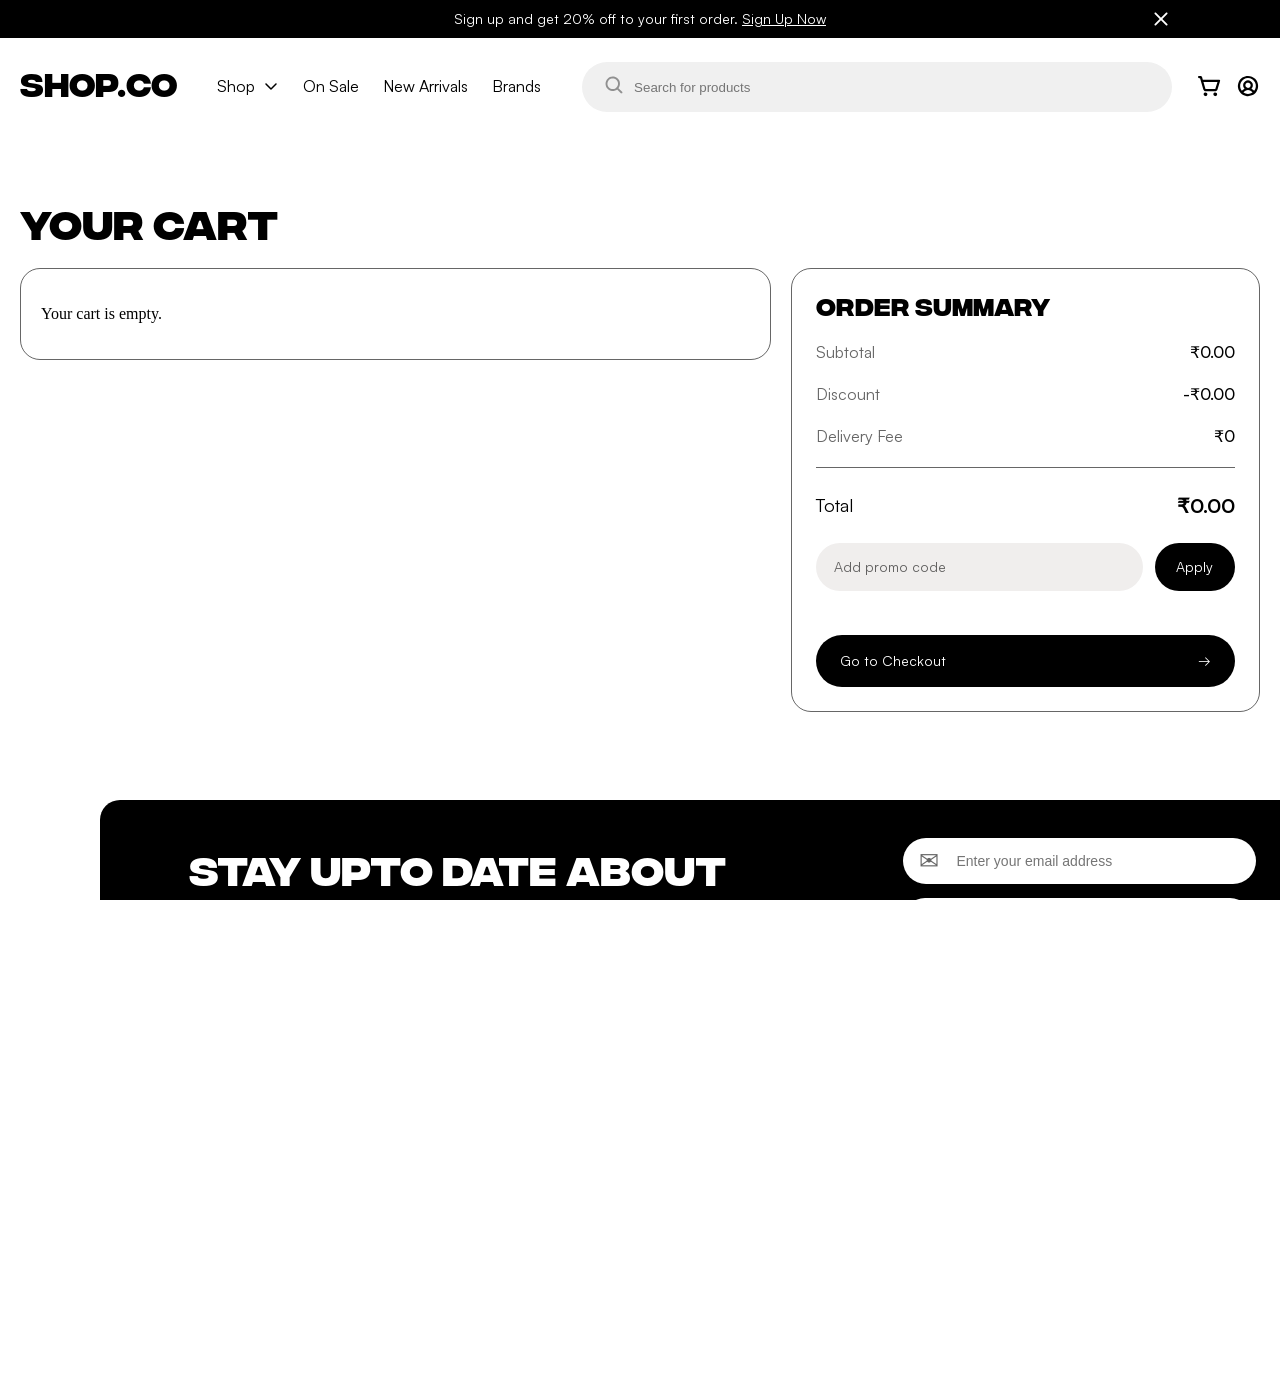
==== cart.html @ 1b6328a0 "cart functionality added" ====
<!doctype html>
<html lang="en">
    <head>
        <meta charset="UTF-8" />
        <meta name="viewport" content="width=device-width, initial-scale=1.0" />
        <title>Cart</title>
        <link rel="stylesheet" href="./css/main.css" />
    </head>
    <body>
        <header class="header">
            <nav class="header__nav-primary">
                <div class="header__nav-container">
                    <span
                        >Sign up and get 20% off to your first order.
                        <a href="" class="header__nav-content">Sign Up Now</a>
                    </span>
                    <img
                        src="./assets/icons/navbar icons/close.svg"
                        alt="close-icon"
                        class="header__nav-icon"
                    />
                </div>
            </nav>
            <nav class="header__nav-secondary">
                <div class="header__nav-secondary-container">
                    <div class="header__nav-mobile-icon">☰</div>
                    <span class="logo">SHOP.CO</span>
                    <ul class="header__nav-links">
                        <li class="drop-down-icon">
                            <a href=""><span>Shop</span> </a>
                            <img
                                src="./assets/icons/navbar icons/drop-down-arrow.svg"
                                alt="drop-down-icon"
                            />
                        </li>
                        <li><a href="">On Sale</a></li>
                        <li><a href="">New Arrivals</a></li>
                        <li><a href="">Brands</a></li>
                    </ul>
                    <div class="search">
                        <button class="search__button">
                            <img
                                src="./assets/icons/navbar icons/search-icon.svg"
                                alt="search-icon"
                            />
                        </button>
                        <input
                            type="text"
                            class="search__input"
                            placeholder="Search for products"
                        />
                    </div>
                    <div class="header__nav-secondary-icons">
                        <img
                            src="./assets/icons/navbar icons/search-icon.svg"
                            alt="search-icon"
                            class="search-icon"
                        />
                        <img
                            src="./assets/icons/navbar icons/card-icon.svg"
                            alt="cart-icon"
                        />
                        <img
                            src="./assets/icons/navbar icons/account-icon.svg"
                            alt="account icon"
                        />
                    </div>
                </div>
            </nav>
        </header>

        <main class="cart">
            <h1 class="cart__heading">YOUR CART</h1>

            <div class="cart__content">
                <section class="cart__items">
                    <article class="cart-item">
                        <div class="cart-item__image">
                            <img src="" alt="" />
                        </div>

                        <div class="cart-item__details">
                            <h2 class="cart-item__name"></h2>

                            <p class="cart-item__size">Size: <span></span></p>

                            <p class="cart-item__color">Color: <span></span></p>

                            <p class="cart-item__price"></p>
                        </div>

                        <button class="cart-item__remove" type="button">
                            <img
                                src="./assets/icons/cart-page-icons/Vector (4).svg"
                                alt="remove-icon"
                            />
                        </button>

                        <div class="cart-item__quantity">
                            <button
                                class="cart-item__quantity-button cart-item__decrease"
                                type="button"
                            >
                                -
                            </button>

                            <span class="cart-item__quantity-value">1</span>

                            <button
                                class="cart-item__quantity-button cart-item__increase"
                                type="button"
                            >
                                +
                            </button>
                        </div>
                    </article>
                </section>

                <aside class="cart__summary">
                    <h2 class="cart__summary-title">Order Summary</h2>

                    <div class="cart__summary-row">
                        <span>Subtotal</span>
                        <strong class="cart__subtotal">₹0</strong>
                    </div>

                    <div class="cart__summary-row">
                        <span>Discount</span>
                        <strong class="cart__discount">-₹0</strong>
                    </div>

                    <div class="cart__summary-row">
                        <span>Delivery Fee</span>
                        <strong class="cart__delivery">₹15</strong>
                    </div>

                    <hr class="cart__summary-line" />

                    <div class="cart__summary-row cart__summary-total">
                        <span>Total</span>
                        <strong class="cart__total">₹0</strong>
                    </div>

                    <div class="cart__coupon">
                        <input
                            type="text"
                            class="cart__coupon-input"
                            placeholder="Add promo code"
                        />

                        <button type="button" class="cart__coupon-button">
                            Apply
                        </button>
                    </div>

                    <p class="cart__coupon-message"></p>

                    <button type="button" class="cart__checkout">
                        <span>Go to Checkout</span>
                        <span>→</span>
                    </button>
                </aside>
            </div>
        </main>

        <div class="cart__success">
            <div class="cart__success-box">
                <h2>Order Successful</h2>

                <p>Your order has been placed successfully.</p>

                <button type="button" class="cart__success-close">
                    Continue Shopping
                </button>
            </div>
        </div>

        <footer class="footer">
            <!-- Newsletter -->
            <section class="newsletter">
                <div class="newsletter__content">
                    <h2 class="newsletter__heading">
                        STAY UPTO DATE ABOUT<br />
                        OUR LATEST OFFERS
                    </h2>

                    <form class="newsletter__form">
                        <div class="newsletter__input">
                            <span class="newsletter__icon">✉</span>

                            <input
                                type="email"
                                class="newsletter__input-field"
                                placeholder="Enter your email address"
                            />
                        </div>

                        <button type="submit" class="newsletter__button">
                            Subscribe to Newsletter
                        </button>
                    </form>
                </div>
            </section>

            <div class="footer__main">
                <div class="footer__brand">
                    <h2 class="footer__logo">SHOP.CO</h2>

                    <p class="footer__description">
                        We have clothes that suits your style and which you're
                        proud to wear. From women to men.
                    </p>

                    <div class="footer__socials">
                        <a href="#" class="footer__social"
                            ><img
                                src="./assets/icons/social-icons/logo-twitter 2.svg"
                                alt="twitter-icon"
                        /></a>
                        <a href="#" class="footer__social facebook"
                            ><img
                                src="./assets/icons/social-icons/Group.svg"
                                alt="facebook-icon"
                        /></a>
                        <a href="#" class="footer__social"
                            ><img
                                src="./assets/icons/social-icons/logo-instagram 1.svg"
                                alt="insta-icon"
                        /></a>
                        <a href="#" class="footer__social"
                            ><img
                                src="./assets/icons/social-icons/Group (1).svg"
                                alt="reddit-icon"
                        /></a>
                    </div>
                </div>

                <!-- Company -->
                <div class="footer__column">
                    <h3 class="footer__title">COMPANY</h3>

                    <a href="#" class="footer__link">About</a>
                    <a href="#" class="footer__link">Features</a>
                    <a href="#" class="footer__link">Works</a>
                    <a href="#" class="footer__link">Career</a>
                </div>

                <!-- Help -->
                <div class="footer__column">
                    <h3 class="footer__title">HELP</h3>

                    <a href="#" class="footer__link">Customer Support</a>
                    <a href="#" class="footer__link">Delivery Details</a>
                    <a href="#" class="footer__link">Terms &amp; Conditions</a>
                    <a href="#" class="footer__link">Privacy Policy</a>
                </div>

                <!-- FAQ -->
                <div class="footer__column">
                    <h3 class="footer__title">FAQ</h3>

                    <a href="#" class="footer__link">Account</a>
                    <a href="#" class="footer__link">Manage Deliveries</a>
                    <a href="#" class="footer__link">Orders</a>
                    <a href="#" class="footer__link">Payments</a>
                </div>

                <!-- Resources -->
                <div class="footer__column">
                    <h3 class="footer__title">RESOURCES</h3>

                    <a href="#" class="footer__link">Free eBooks</a>
                    <a href="#" class="footer__link">Development Tutorial</a>
                    <a href="#" class="footer__link">How to - Blog</a>
                    <a href="#" class="footer__link">Youtube Playlist</a>
                </div>
            </div>

            <!-- Footer Bottom -->
            <div class="footer__bottom">
                <p class="footer__copyright">
                    Shop.co © 2000-2023, All Rights Reserved
                </p>

                <div class="footer__payments">
                    <span class="footer__payment"
                        ><img
                            src="./assets/icons/social-icons/paymenticons/Visa.svg"
                            alt="visa"
                    /></span>
                    <span class="footer__payment"
                        ><img
                            src="./assets/icons/social-icons/paymenticons/Mastercard.svg"
                            alt="Mastercard"
                    /></span>
                    <span class="footer__payment"
                        ><img
                            src="./assets/icons/social-icons/paymenticons/Paypal.svg"
                            alt="Paypal"
                    /></span>
                    <span class="footer__payment"
                        ><img
                            src="./assets/icons/social-icons/paymenticons/ Pay.svg"
                            alt="applepay"
                    /></span>
                    <span class="footer__payment"
                        ><img
                            src="./assets/icons/social-icons/paymenticons/G Pay.svg"
                            alt="gpay"
                    /></span>
                </div>
            </div>
        </footer>

        <script type="module" src="./js/cart.js"></script>
    </body>
</html>
---- css/main.css ----
* *::before,
*::after {
  box-sizing: border-box;
  margin: 0;
  padding: 0;
}

html,
body {
  height: 100%;
  overflow-x: hidden;
  scroll-behavior: smooth;
}

:root,
html,
body {
  min-width: 100vw;
  margin: 0;
  padding: 0;
  box-sizing: border-box;
}

a {
  color: inherit;
  text-decoration: none;
}

@font-face {
  font-family: "Integral CF";
  src: url("../../assets/fonts/Fontspring-DEMO-integralcf-bold.otf") format("opentype");
  font-weight: 700;
  font-style: Bold;
}
@font-face {
  font-family: "Satoshi";
  src: url("../../assets/fonts/Satoshi-Variable.ttf") format(truetype);
}
.btn, .btn-secondary {
  width: 13.125rem;
  height: 3.25rem;
  background-color: #000000;
  color: #f0f0f0;
  border: none;
  border-radius: 3.875rem;
  font-family: "Satoshi";
  font-weight: 500;
  font-size: 1rem;
  padding: 1rem 3.375rem;
  cursor: pointer;
}

.btn-secondary {
  width: 13.625rem;
  height: 3.25rem;
  border: 1px solid rgba(0, 0, 0, 0.1254901961);
  background: transparent;
  color: #000000;
}

.header__nav-primary {
  position: relative;
  width: 100%;
  height: 2.375rem;
  background-color: #000000;
  font-family: "Satoshi";
  color: white;
  display: flex;
  flex-direction: row;
  justify-content: center;
  align-items: center;
  flex-wrap: nowrap;
}
.header__nav-primary .header__nav-container {
  height: 1.1875rem;
  display: flex;
  flex-direction: row;
  justify-content: space-between;
  align-items: center;
  flex-wrap: nowrap;
  font-size: 0.875rem;
  font-weight: 400;
}
.header__nav-primary .header__nav-icon {
  position: absolute;
  right: 6.8rem;
}
.header__nav-primary .header__nav-content {
  text-decoration: underline;
}

.header__nav-secondary {
  width: 100%;
  height: 6rem;
  display: flex;
  flex-direction: row;
  justify-content: center;
  align-items: center;
  flex-wrap: nowrap;
}
.header__nav-secondary .header__nav-mobile-icon {
  display: none;
  font-family: "Integral CF";
  font-size: 2rem;
  font-weight: 700;
}
.header__nav-secondary .logo {
  font-family: "Integral CF";
  font-size: 2rem;
  padding-bottom: 0.5rem;
}
.header__nav-secondary-container {
  width: 77.5rem;
  height: 3rem;
  display: flex;
  flex-direction: row;
  justify-content: space-evenly;
  align-items: center;
  flex-wrap: nowrap;
  gap: 2.5rem;
}
.header__nav-secondary .header__nav-links {
  width: 21.875rem;
  margin: 0;
  padding: 0;
  letter-spacing: 0%;
  list-style: none;
  font-family: "Satoshi";
  font-weight: 400;
  font-size: 1rem;
  display: flex;
  flex-direction: row;
  justify-content: flex-start;
  align-items: center;
  flex-wrap: nowrap;
  -moz-column-gap: 1.5rem;
       column-gap: 1.5rem;
}
.header__nav-secondary .drop-down-icon {
  display: flex;
  flex-direction: row;
  justify-content: center;
  align-items: center;
  flex-wrap: nowrap;
  -moz-column-gap: 0.5rem;
       column-gap: 0.5rem;
}
.header__nav-secondary .search {
  position: relative;
  width: 36.0625rem;
  height: 3rem;
}
.header__nav-secondary .search__button {
  width: 32px;
  height: 32px;
  background: transparent;
  border: none;
  position: absolute;
  top: 0.4375rem;
  left: 1rem;
}
.header__nav-secondary .search__button img {
  width: 100%;
  height: 100%;
  -o-object-fit: contain;
     object-fit: contain;
}
.header__nav-secondary .search__input {
  width: 100%;
  height: 100%;
  padding-left: 3.25rem;
  border-radius: 3.875rem;
  border: none;
  background-color: #f0f0f0;
}
.header__nav-secondary .header__nav-secondary-icons {
  width: 3.875rem;
  height: 1.5rem;
  margin-left: 2.5rem;
  display: flex;
  flex-direction: row;
  justify-content: flex-start;
  align-items: center;
  flex-wrap: nowrap;
  gap: 0.875rem;
}
.header__nav-secondary .header__nav-secondary-icons .search-icon {
  display: none;
}

@media (max-width: 390px) {
  .header__nav-primary {
    width: 100%;
    height: 2.125rem;
  }
  .header__nav-primary .header__nav-container {
    height: 1rem;
    font-size: 0.75rem;
    display: flex;
    flex-direction: row;
    justify-content: center;
    align-items: center;
    flex-wrap: nowrap;
  }
  .header__nav-primary .header__nav-icon {
    display: none;
  }
  .header__nav-secondary {
    height: 4rem;
  }
  .header__nav-secondary-container {
    gap: 0;
  }
  .header__nav-secondary .header__nav-links {
    display: none;
  }
  .header__nav-secondary .search {
    display: none;
  }
  .header__nav-secondary .header__nav-mobile-icon {
    display: block;
  }
}
.container {
  width: 100%;
}

.hero-section {
  width: 100%;
  height: 41.4375rem;
  background-color: #f0eeed;
  display: flex;
  flex-direction: row;
  justify-content: center;
  align-items: center;
  flex-wrap: nowrap;
}
.hero-section .hero-section__content {
  width: 36.0625rem;
  height: 100%;
  display: flex;
  flex-direction: column;
  justify-content: center;
  align-items: flex-start;
  flex-wrap: nowrap;
  row-gap: 2rem;
}
.hero-section .hero-section__content .hero-section__heading {
  margin: 0;
  padding: 0;
  font-family: "Integral CF";
  font-weight: 700;
  font-size: 4rem;
  line-height: 4rem;
}
.hero-section .hero-section__content p {
  margin: 0;
  padding: 0;
  font-family: "Satoshi";
  font-size: 1rem;
  font-weight: 400;
  color: rgba(0, 0, 0, 0.6);
}
.hero-section__image {
  width: 36.0625rem;
  height: 100%;
  position: relative;
}
.hero-section__image .hero-image {
  width: 100%;
  height: 100%;
  -o-object-fit: cover;
     object-fit: cover;
}
.hero-section__image .star-img {
  position: absolute;
  top: 16.875rem;
}
.hero-section__image .big-star-img {
  position: absolute;
  top: 5.375rem;
  right: 0rem;
}
.hero-section__banner {
  width: 100%;
  height: 7.625rem;
  background-color: #000000;
  display: flex;
  flex-direction: row;
  justify-content: space-around;
  align-items: center;
  flex-wrap: nowrap;
}
.hero-section__div {
  width: 37.125rem;
  height: 4.625rem;
  display: flex;
  flex-direction: row;
  justify-content: flex-start;
  align-items: center;
  flex-wrap: nowrap;
  -moz-column-gap: 3.125rem;
       column-gap: 3.125rem;
}
.hero-section__div :nth-child(-n+2) {
  border-right: 1px solid rgba(0, 0, 0, 0.0666666667);
}
.hero-section__items {
  width: 100%;
  height: 100%;
  font-family: "Satoshi";
}
.hero-section__items h2 {
  margin: 0;
  padding: 0;
  font-size: 2.5rem;
  font-weight: 700;
}
.hero-section__items p {
  margin: 0;
  padding: 0;
  font-size: 1rem;
  font-weight: 400;
  color: rgba(0, 0, 0, 0.6);
}

@media (max-width: 390px) {
  .hero-section {
    width: 100%;
    height: auto;
    display: flex;
    flex-direction: column;
    justify-content: flex-start;
    align-items: center;
    flex-wrap: nowrap;
  }
  .hero-section .hero-section__content {
    width: 19.6875rem;
    height: auto;
    display: flex;
    flex-direction: column;
    justify-content: flex-start;
    align-items: center;
    flex-wrap: nowrap;
    row-gap: 1.25rem;
    padding-top: 1.5rem;
  }
  .hero-section .hero-section__content .hero-section__heading {
    font-size: 2.25rem;
    line-height: 2.25rem;
  }
  .hero-section .hero-section__content p {
    margin: 0;
    padding: 0;
    font-size: 0.875rem;
    font-weight: 400;
    line-height: 1.25rem;
    color: rgba(0, 0, 0, 0.6);
  }
  .hero-section .hero-section__content .btn {
    width: 100%;
  }
  .hero-section .hero-section__div {
    width: 100%;
    height: auto;
    display: flex;
    flex-direction: row;
    justify-content: center;
    align-items: center;
    flex-wrap: wrap;
    -moz-column-gap: 1rem;
         column-gap: 1rem;
    row-gap: 1rem;
  }
  .hero-section .hero-section__items {
    width: auto;
    height: auto;
  }
  .hero-section__div :nth-child(-n+2) {
    border-right: none;
  }
  .hero-section .hero-section__items h2 {
    font-size: 1.5rem;
  }
  .hero-section .hero-section__items p {
    font-size: 0.75rem;
  }
  .hero-section .hero-section__image {
    width: 100%;
    height: 28rem;
    position: relative;
  }
  .hero-section .hero-section__image .hero-image {
    width: 100%;
    height: 100%;
    -o-object-fit: cover;
       object-fit: cover;
  }
  .hero-section .hero-section__image .star-img {
    top: 5.5rem;
    left: 0;
  }
  .hero-section .hero-section__image .big-star-img {
    top: 1.5rem;
    right: 1rem;
  }
  .hero-section__banner {
    width: 100%;
    height: 9.125rem;
    display: flex;
    flex-direction: row;
    justify-content: center;
    align-items: center;
    flex-wrap: wrap;
    position: relative;
    -moz-column-gap: 1rem;
         column-gap: 1rem;
    z-index: 1;
  }
  .hero-section__banner img[alt=versace-logo] {
    width: 7.275rem;
    height: 1.4375rem;
  }
  .hero-section__banner img[alt=zara-logo] {
    width: 3.988125rem;
    height: 1.625rem;
  }
  .hero-section__banner img[alt=gucci-logo] {
    width: 6.8125rem;
    height: 1.5625rem;
  }
  .hero-section__banner img[alt=prada-logo] {
    width: 7.9375rem;
    height: 1.3125rem;
  }
  .hero-section__banner img[alt=calvin-klien-logo] {
    width: 12.875rem;
    height: 2.0625rem;
  }
}
.newsletter {
  max-width: 77.5rem;
  min-height: 11.25rem;
  margin: 0 auto;
  position: relative;
  top: 3rem;
  z-index: 1;
  display: flex;
  flex-direction: row;
  justify-content: space-between;
  align-items: center;
  flex-wrap: nowrap;
  background-color: #000000;
  border-radius: 1.25rem;
}
.newsletter__content {
  width: 100%;
  display: flex;
  flex-direction: row;
  justify-content: space-around;
  align-items: center;
  flex-wrap: nowrap;
}
.newsletter__heading {
  margin: 0;
  padding: 0;
  font-family: "Integral CF";
  color: #ffffff;
  font-size: 2.5rem;
  line-height: 2.8125rem;
  font-weight: 700;
}
.newsletter__form {
  width: 21.8125rem;
  display: flex;
  flex-direction: column;
  gap: 0.875rem;
}
.newsletter__input {
  position: relative;
  width: 21.8125rem;
}
.newsletter__icon {
  position: absolute;
  left: 1rem;
  top: 50%;
  transform: translateY(-50%);
  font-size: 1.5rem;
  color: rgba(0, 0, 0, 0.6);
}
.newsletter__input-field {
  width: 100%;
  height: 2.75rem;
  border: none;
  border-radius: 2rem;
  outline: none;
  font-size: 0.875rem;
}
.newsletter__input-field::-moz-placeholder {
  padding-left: 3.25rem;
}
.newsletter__input-field::placeholder {
  padding-left: 3.25rem;
}
.newsletter__button {
  width: 100%;
  height: 2.75rem;
  border: none;
  border-radius: 2rem;
  background-color: #fff;
  color: #000;
  font-size: 0.875rem;
  cursor: pointer;
}

.footer {
  width: 90rem;
}
.footer__main {
  display: grid;
  grid-template-columns: 2fr 1fr 1fr 1fr 1fr;
  gap: 2.5rem;
  font-family: "Satoshi";
  font-size: 1rem;
  padding: 6.3125rem;
  background-color: #f0eeed;
}
.footer__brand {
  max-width: 15.625rem;
}
.footer__logo {
  margin: 0 0 1.25rem;
  font-family: "Integral CF";
  font-size: 2rem;
  line-height: 1;
  font-weight: 700;
}
.footer__description {
  margin: 0;
  color: rgba(0, 0, 0, 0.6);
  font-size: 0.875rem;
  line-height: 1.25rem;
}
.footer__socials {
  display: flex;
  align-items: center;
  gap: 0.75rem;
  margin-top: 1.75rem;
}
.footer__social {
  width: 1.75rem;
  height: 1.75rem;
  display: flex;
  flex-direction: row;
  justify-content: center;
  align-items: center;
  flex-wrap: nowrap;
  border: 1px solid rgba(0, 0, 0, 0.6);
  border-radius: 50%;
  color: #000000;
  text-decoration: none;
}
.footer .facebook {
  background-color: #000000;
}
.footer__column {
  display: flex;
  flex-direction: column;
}
.footer__title {
  margin: 0 0 1.25rem;
  font-family: "Satoshi";
  font-size: 0.875rem;
  line-height: 1;
  font-weight: 500;
  letter-spacing: 0.125rem;
}
.footer__link {
  margin-bottom: 0.875rem;
  color: rgba(0, 0, 0, 0.6);
  font-size: 0.875rem;
  line-height: 1.25rem;
  text-decoration: none;
}
.footer__link:hover {
  color: #000000;
}
.footer__bottom {
  display: flex;
  align-items: center;
  justify-content: space-between;
  padding: 1.25rem 6.3125rem;
  border-top: 0.5px solid rgba(0, 0, 0, 0.2941176471);
  background-color: #f0eeed;
}
.footer__copyright {
  margin: 0;
  font-family: "Satoshi";
  font-size: 0.875rem;
  color: rgba(0, 0, 0, 0.6);
}
.footer__payments {
  display: flex;
  align-items: center;
  gap: 0.5rem;
}
.footer__payment {
  width: 2.875rem;
  height: 1.875rem;
  display: flex;
  align-items: center;
  justify-content: center;
  border: 1px solid #ffffff;
  border-radius: 0.3125rem;
  background-color: #ffffff;
}
.footer__payment img {
  max-width: 80%;
  max-height: 70%;
  -o-object-fit: contain;
     object-fit: contain;
}

@media (max-width: 390px) {
  .newsletter {
    width: calc(100% - 4rem);
    min-height: auto;
    padding: 1.75rem 1.5rem;
    border-radius: 1.25rem;
    position: static;
  }
  .newsletter__content {
    flex-direction: column;
    align-items: stretch;
    gap: 1.5rem;
  }
  .newsletter__heading {
    font-size: 1.5rem;
    line-height: 1.75rem;
  }
  .newsletter__form {
    width: 100%;
    gap: 0.75rem;
  }
  .newsletter__input {
    width: 100%;
  }
  .newsletter__icon {
    left: 0.875rem;
    font-size: 1.25rem;
  }
  .newsletter__input-field {
    width: 100%;
    height: 2.75rem;
    font-size: 0.75rem;
  }
  .newsletter__input-field::-moz-placeholder {
    padding-left: 2.5rem;
  }
  .newsletter__input-field::placeholder {
    padding-left: 2.5rem;
  }
  .newsletter__button {
    width: 100%;
    height: 2.75rem;
    font-size: 0.75rem;
  }
}
@media (max-width: 390px) and (max-width: 390px) {
  .footer {
    width: 100%;
  }
  .footer__main {
    display: grid;
    grid-template-columns: 1fr 1fr;
    gap: 2rem 1.5rem;
    padding: 2.5rem 1.5rem;
    font-size: 0.875rem;
  }
  .footer__brand {
    grid-column: 1/-1;
    max-width: 100%;
  }
  .footer__logo {
    margin-bottom: 0.875rem;
    font-size: 1.75rem;
  }
  .footer__description {
    font-size: 0.75rem;
    line-height: 1.125rem;
  }
  .footer__socials {
    gap: 0.625rem;
    margin-top: 1.125rem;
  }
  .footer__social {
    width: 1.75rem;
    height: 1.75rem;
  }
  .footer__column {
    min-width: 0;
  }
  .footer__title {
    margin-bottom: 1rem;
    font-size: 0.75rem;
    line-height: 1;
    letter-spacing: 0.125rem;
  }
  .footer__link {
    margin-bottom: 0.75rem;
    font-size: 0.75rem;
    line-height: 1.125rem;
  }
  .footer__bottom {
    display: flex;
    flex-direction: column;
    align-items: center;
    gap: 1rem;
    padding: 1.25rem 1.5rem;
  }
  .footer__copyright {
    text-align: center;
    font-size: 0.75rem;
    line-height: 1.125rem;
  }
  .footer__payments {
    width: 100%;
    display: flex;
    align-items: center;
    justify-content: center;
    gap: 0.375rem;
  }
  .footer__payment {
    width: 2.625rem;
    height: 1.75rem;
  }
  .footer__payment img {
    max-width: 80%;
    max-height: 70%;
  }
}
.product-card-section {
  width: 100%;
  display: flex;
  flex-direction: column;
  justify-content: center;
  align-items: center;
  flex-wrap: nowrap;
  row-gap: 2.25rem;
}
.product-card-section__heading {
  font-family: "Integral CF";
  font-size: 3rem;
  font-weight: 700;
  text-align: center;
}
.product-card-section .product-card__grid {
  display: grid;
  grid-template-columns: repeat(4, 1fr);
  gap: 1.25rem;
}
.product-card-section .product-card {
  width: 18.4375rem;
  font-family: "Satoshi";
  display: flex;
  flex-direction: column;
  row-gap: 0.5rem;
}
.product-card-section .product-card__image {
  width: 100%;
  height: 18.625rem;
  background-color: #f0eeed;
  border-radius: 1.25rem;
}
.product-card-section .product-card__image img {
  width: 100%;
  height: 100%;
  -o-object-fit: cover;
     object-fit: cover;
  border-radius: 1.25rem;
}
.product-card-section .product-card__title {
  font-size: 1.25rem;
  margin: 0;
  padding: 0;
}
.product-card-section .product-card__price {
  font-family: "Satoshi";
  font-size: 1.5rem;
  font-weight: 700;
}
.product-card-section .product-card__old-price {
  text-decoration: line-through;
  color: rgba(0, 0, 0, 0.6);
}
.product-card-section .product-card__price .product-card__discount {
  width: 3.625rem;
  height: 1.75rem;
  border-radius: 62px;
  color: #ff3333;
  background-color: rgba(255, 51, 51, 0.129);
  font-size: 0.75rem;
  font-weight: 500;
  padding: 0.375rem 0.8125rem;
}
.product-card-section hr {
  width: 77.5rem;
  border: 1px solid rgba(0, 0, 0, 0.1294117647);
}

.dress-style {
  width: calc(100% - 6.25rem);
  max-width: 77.4375rem;
  margin: 4rem auto;
  padding: 4.375rem 4rem;
  background-color: #f0f0f0;
  border-radius: 2.5rem;
}
.dress-style__heading {
  margin: 0;
  padding: 0;
  font-family: "Integral CF";
  font-size: 3rem;
  font-weight: 700;
  text-align: center;
}
.dress-style__grid {
  display: grid;
  grid-template-columns: 0.75fr 1.25fr;
  grid-template-rows: repeat(2, 18.0625rem);
  gap: 1.25rem;
  margin: 4rem 0;
}
.dress-style__card {
  width: 100%;
  height: 100%;
  position: relative;
  overflow: hidden;
  border-radius: 1.25rem;
  background-color: #ffffff;
}
.dress-style__card h3 {
  position: absolute;
  top: 1.5625rem;
  left: 2.25rem;
  z-index: 2;
  margin: 0;
  font-family: "Satoshi";
  font-size: 2.25rem;
  font-weight: 700;
}
.dress-style__card img {
  width: 100%;
  height: 100%;
  display: block;
  -o-object-fit: cover;
     object-fit: cover;
}
.dress-style__card--casual {
  grid-column: 1;
}
.dress-style__card--formal {
  grid-column: 2;
}
.dress-style__card--party {
  grid-column: 1/2;
}
.dress-style__card--gym {
  grid-column: 2;
}

.testimonials {
  max-width: 80rem;
  margin: 4rem auto;
}
.testimonials__header {
  display: flex;
  flex-direction: row;
  justify-content: space-between;
  align-items: center;
  flex-wrap: nowrap;
  margin-bottom: 2.5rem;
}
.testimonials__heading {
  font-family: "Integral CF";
  margin: 0;
  font-size: 3rem;
  line-height: 100%;
  font-weight: 700;
}
.testimonials__controls {
  display: flex;
  gap: 1rem;
}
.testimonials__button {
  width: 1.5rem;
  height: 1.5rem;
  padding: 0;
  border: 0;
  background: transparent;
  cursor: pointer;
}
.testimonials__track {
  font-family: "Satoshi";
  display: flex;
  gap: 1.25rem;
  overflow: hidden;
}

.testimonial-card {
  flex: 0 0 27.027027027%;
  height: 11.47375rem;
  padding: 1.25rem;
  border: 1px solid #ddd;
  border-radius: 0.5rem;
}
.testimonial-card__rating {
  margin-bottom: 0.5rem;
  color: #ffc633;
  font-size: 1rem;
  letter-spacing: 0%;
}
.testimonial-card__name {
  margin-bottom: 0.75rem;
  font-size: 1.25rem;
  font-weight: 700;
}
.testimonial-card__name span {
  width: 1.5rem;
  height: 1.5rem;
  display: inline-block;
  text-align: center;
  border-radius: 50%;
  background-color: #01ab31;
  color: white;
  font-size: 1rem;
}
.testimonial-card__text {
  color: rgba(0, 0, 0, 0.6);
  font-size: 1rem;
}

@media (max-width: 390px) {
  .product-card-section {
    width: 100%;
    overflow: hidden;
    margin-left: 1rem;
  }
  .product-card-section__heading {
    font-size: 2rem;
  }
  .product-card-section .product-card__grid {
    width: 100%;
    display: flex;
    flex-direction: row;
    justify-content: flex-start;
    align-items: center;
    flex-wrap: nowrap;
    gap: 1.5rem;
    overflow-x: auto;
    overflow-y: hidden;
    padding: 0 1.4rem 0 1.4rem;
    scroll-behavior: smooth;
    scrollbar-width: none;
  }
  .product-card-section .product-card__grid .product-card {
    flex: 0 0 21rem;
  }
  .product-card-section .product-card__image {
    width: 100%;
    height: 21rem;
  }
  .product-card-section .product-card__title {
    font-size: 1.5rem;
    line-height: 1.5rem;
  }
  .product-card-section .product-card__rating {
    font-size: 1rem;
  }
  .product-card-section .product-card__price {
    font-size: 1.5rem;
  }
  .product-card-section .product-card-section__viewAllButton1,
  .product-card-section .product-card-section__viewAllButton2 {
    width: 22.375rem;
    height: 2.875rem;
  }
  .dress-style {
    margin: 3.125rem auto;
    padding: 2.5rem 3.5rem;
    border-radius: 1.25rem;
  }
  .dress-style__heading {
    font-size: 2rem;
    line-height: 2.25rem;
  }
  .dress-style__grid {
    display: flex;
    flex-direction: column;
    gap: 0.5rem;
  }
  .dress-style__card {
    width: 100%;
    height: 11.875rem;
    border-radius: 1.25rem;
  }
  .dress-style__card h3 {
    top: 1rem;
    left: 1.5rem;
    font-size: 1.5rem;
  }
  .dress-style__card img {
    -o-object-fit: cover;
       object-fit: cover;
  }
  .dress-style__card--casual, .dress-style__card--formal, .dress-style__card--party .dress-style__card--gym {
    grid-column: auto;
  }
  .testimonials {
    width: calc(100% - 2rem);
    margin: 3rem auto;
  }
  .testimonials__header {
    align-items: center;
    margin-bottom: 1.25rem;
  }
  .testimonials__heading {
    font-size: 2rem;
    line-height: 1.05;
  }
  .testimonials__controls {
    gap: 0.5rem;
  }
  .testimonials__button {
    width: 1.5rem;
    height: 1.5rem;
    font-size: 1rem;
  }
  .testimonials__track {
    display: flex;
    overflow-x: scroll;
    scrollbar-width: none;
  }
  .testimonial-card {
    flex: 0 0 88%;
    border-radius: 0.75rem;
  }
  .testimonial-card__rating {
    font-size: 1rem;
  }
  .testimonial-card__name {
    font-size: 1.25rem;
  }
  .testimonial-card__text {
    font-size: 1rem;
    line-height: 1.25rem;
  }
}
.product-details {
  width: 100%;
  max-width: 77.5rem;
  margin: 0 auto;
  display: grid;
  grid-template-columns: 37.5rem 36.875rem;
  gap: 2.5rem;
}
.product-details__gallery {
  display: grid;
  grid-template-columns: 9.5rem 27.75rem;
  gap: 0.875rem;
}
.product-details__thumbnails {
  display: flex;
  flex-direction: column;
  gap: 0.875rem;
}
.product-details__thumbnail {
  width: 9.5rem;
  height: 10.4375rem;
  padding: 0;
  border: none;
  border-radius: 0.75rem;
  overflow: hidden;
  background-color: #f0eeed;
  cursor: pointer;
}
.product-details__thumbnail img {
  width: 100%;
  height: 100%;
  -o-object-fit: cover;
     object-fit: cover;
}
.product-details__thumbnail:first-child {
  border: 1px solid #000000;
}
.product-details__main-image {
  width: 27.75rem;
  height: 33.125rem;
  border-radius: 0.75rem;
  overflow: hidden;
  background-color: #f0eeed;
}
.product-details__main-image img {
  width: 100%;
  height: 100%;
  -o-object-fit: cover;
     object-fit: cover;
}
.product-details__info {
  display: flex;
  flex-direction: column;
}
.product-details__title {
  margin: 0 0 0.75rem;
  font-family: "Integral CF";
  font-size: 2.5rem;
  line-height: 2.75rem;
  font-weight: 700;
  text-transform: uppercase;
}
.product-details__rating {
  display: flex;
  align-items: center;
  gap: 0.5rem;
  margin-bottom: 0.875rem;
  font-family: "Satoshi";
  font-size: 0.875rem;
}
.product-details__rating-stars {
  letter-spacing: 0.125rem;
}
.product-details__rating-value {
  color: #000000;
}
.product-details__price {
  display: flex;
  align-items: center;
  gap: 0.625rem;
  margin-bottom: 1rem;
}
.product-details__current-price {
  font-family: "Integral CF";
  font-size: 2rem;
  font-weight: 700;
}
.product-details__old-price {
  color: rgba(0, 0, 0, 0.6);
  font-family: "Integral CF";
  font-size: 2rem;
  font-weight: 700;
  text-decoration: line-through;
}
.product-details__discount {
  padding: 0.375rem 0.75rem;
  border-radius: 1.25rem;
  background-color: rgba(255, 51, 51, 0.129);
  color: #ff3333;
  font-family: "Satoshi";
  font-size: 0.75rem;
}
.product-details__description {
  max-width: 36.875rem;
  margin: 0;
  color: rgba(0, 0, 0, 0.6);
  font-family: "Satoshi";
  font-size: 0.875rem;
  line-height: 1.375rem;
}
.product-details__divider {
  width: 100%;
  margin: 1.25rem 0;
  border: none;
  border-top: 1px solid #f0eeed;
}
.product-details__option {
  display: flex;
  flex-direction: column;
  gap: 0.875rem;
}
.product-details__option-title {
  margin: 0;
  font-family: "Satoshi";
  font-size: 0.875rem;
  color: rgba(0, 0, 0, 0.6);
}
.product-details__colors {
  display: flex;
  align-items: center;
  gap: 0.75rem;
}
.product-details__color {
  width: 2.3125rem;
  height: 2.3125rem;
  display: flex;
  flex-direction: row;
  justify-content: center;
  align-items: center;
  flex-wrap: nowrap;
  padding: 0;
  border: none;
  border-radius: 50%;
  cursor: pointer;
}
.product-details__color span {
  color: #ffffff;
  font-size: 1.125rem;
}
.product-details__color--brown {
  background-color: #4f4635;
}
.product-details__color--green {
  background-color: #314f3b;
}
.product-details__color--blue {
  background-color: #31344f;
}
.product-details__color.active {
  outline: 2px solid #000000;
  outline-offset: 3px;
}
.product-details__sizes {
  display: flex;
  align-items: center;
  gap: 0.625rem;
}
.product-details__size {
  padding: 0.75rem 1.25rem;
  border: none;
  border-radius: 1.5rem;
  background-color: #f0eeed;
  color: rgba(0, 0, 0, 0.6);
  font-family: "Satoshi";
  font-size: 0.875rem;
  cursor: pointer;
}
.product-details__size.active {
  background-color: #000000;
  color: #ffffff;
}
.product-details__actions {
  display: flex;
  align-items: center;
  gap: 0.75rem;
}
.product-details__quantity {
  width: 10.625rem;
  height: 3.25rem;
  display: flex;
  flex-direction: row;
  justify-content: space-around;
  align-items: center;
  flex-wrap: nowrap;
  border-radius: 1.625rem;
  background-color: #f0eeed;
}
.product-details__quantity-button {
  width: 2.1875rem;
  height: 2.1875rem;
  display: flex;
  flex-direction: row;
  justify-content: center;
  align-items: center;
  flex-wrap: nowrap;
  padding: 0;
  border: none;
  background: transparent;
  font-size: 1.5rem;
  cursor: pointer;
}
.product-details__quantity-value {
  font-family: "Satoshi";
  font-size: 1rem;
}
.product-details__add-to-cart {
  width: 25rem;
}

@media (max-width: 390px) {
  .product-details {
    width: calc(100% - 2rem);
    margin: 0 auto;
    display: flex;
    flex-direction: column;
    gap: 0.875rem;
  }
  .product-details__gallery {
    width: 100%;
    display: flex;
    flex-direction: column-reverse;
    gap: 0.625rem;
  }
  .product-details__main-image {
    width: 100%;
    height: 18.125rem;
    border-radius: 0.75rem;
    overflow: hidden;
  }
  .product-details__main-image img {
    width: 100%;
    height: 100%;
    -o-object-fit: cover;
       object-fit: cover;
  }
  .product-details__thumbnails {
    width: 100%;
    display: grid;
    grid-template-columns: repeat(3, 1fr);
    gap: 0.625rem;
  }
  .product-details__thumbnail {
    width: 100%;
    height: 6.625rem;
    padding: 0;
    border-radius: 0.625rem;
    overflow: hidden;
  }
  .product-details__thumbnail img {
    width: 100%;
    height: 100%;
    -o-object-fit: cover;
       object-fit: cover;
  }
  .product-details__info {
    width: 100%;
    padding: 0;
  }
  .product-details__title {
    margin: 0 0 0.5rem;
    font-size: 1.5rem;
    line-height: 1.625rem;
  }
  .product-details__rating {
    gap: 0.3125rem;
    margin-bottom: 0.5rem;
    font-size: 0.75rem;
  }
  .product-details__rating-stars {
    letter-spacing: 0.0625rem;
  }
  .product-details__price {
    gap: 0.5rem;
    margin-bottom: 0.5rem;
  }
  .product-details__current-price,
  .product-details__old-price {
    font-size: 1.5rem;
  }
  .product-details__discount {
    padding: 0.3125rem 0.75rem;
    font-size: 0.6875rem;
  }
  .product-details__description {
    width: 100%;
    margin: 0;
    font-size: 0.75rem;
    line-height: 1.0625rem;
  }
  .product-details__divider {
    width: 100%;
    margin: 1.125rem 0;
  }
  .product-details__option {
    gap: 0.625rem;
  }
  .product-details__option-title {
    font-size: 0.75rem;
  }
  .product-details__colors {
    gap: 0.625rem;
  }
  .product-details__color {
    width: 2.25rem;
    height: 2.25rem;
  }
  .product-details__sizes {
    width: 100%;
    gap: 0.375rem;
    flex-wrap: nowrap;
  }
  .product-details__size {
    flex: 1;
    padding: 0.625rem 0.5rem;
    font-size: 0.75rem;
  }
  .product-details__actions {
    width: 100%;
    display: flex;
    align-items: center;
    gap: 0.625rem;
  }
  .product-details__quantity {
    width: 6.875rem;
    height: 2.75rem;
    flex-shrink: 0;
  }
  .product-details__quantity-button {
    width: 1.75rem;
    height: 1.75rem;
    font-size: 1.25rem;
  }
  .product-details__quantity-value {
    font-size: 0.875rem;
  }
  .product-details__add-to-cart {
    flex: 1;
    height: 2.75rem;
    font-size: 0.75rem;
  }
}
.cart {
  width: 100%;
  max-width: 77.5rem;
  margin: 0 auto;
  padding: 2.5rem 0;
}
.cart__heading {
  font-family: "Integral CF";
  font-size: 2.5rem;
  line-height: 1;
  font-weight: 700;
}
.cart__content {
  display: grid;
  grid-template-columns: 1.6fr 1fr;
  gap: 1.25rem;
  align-items: start;
}
.cart__items {
  border: 1px solid rgba(0, 0, 0, 0.6);
  border-radius: 1.25rem;
  padding: 1.25rem;
}
.cart__summary {
  border: 1px solid rgba(0, 0, 0, 0.6);
  border-radius: 1.25rem;
  padding: 1.5rem;
}
.cart__summary-title {
  margin: 0 0 1.5rem;
  font-family: "Integral CF";
  font-size: 1.5rem;
  line-height: 1;
  font-weight: 700;
}
.cart__summary-row {
  display: flex;
  justify-content: space-between;
  align-items: center;
  margin-bottom: 1.25rem;
  font-family: "Satoshi";
  font-size: 1rem;
}
.cart__summary-row span {
  color: rgba(0, 0, 0, 0.6);
}
.cart__summary-row strong {
  color: #000000;
  font-weight: 500;
}
.cart__summary-total {
  margin-bottom: 1.5rem;
}
.cart__summary-total span {
  color: #000000;
  font-size: 1.125rem;
}
.cart__summary-total strong {
  font-size: 1.25rem;
  font-weight: 700;
}
.cart__summary-line {
  margin: 0.25rem 0 1.5rem;
  border: none;
  border-top: 1px solid rgba(0, 0, 0, 0.6);
}
.cart__coupon {
  display: flex;
  gap: 0.75rem;
  margin-bottom: 0.625rem;
}
.cart__coupon-input {
  width: 100%;
  height: 3rem;
  padding: 0 1.125rem;
  border: none;
  border-radius: 1.5rem;
  outline: none;
  background-color: #f0eeed;
  font-family: "Satoshi";
  font-size: 0.875rem;
}
.cart__coupon-input::-moz-placeholder {
  color: rgba(0, 0, 0, 0.6);
}
.cart__coupon-input::placeholder {
  color: rgba(0, 0, 0, 0.6);
}
.cart__coupon-button {
  width: 6.875rem;
  height: 3rem;
  border: none;
  border-radius: 1.5rem;
  background-color: #000000;
  color: #ffffff;
  font-family: "Satoshi";
  font-size: 0.875rem;
  cursor: pointer;
}
.cart__coupon-message {
  min-height: 1.125rem;
  margin: 0 0 1rem;
  font-family: "Satoshi";
  font-size: 0.75rem;
}
.cart__checkout {
  width: 100%;
  height: 3.25rem;
  display: flex;
  justify-content: space-between;
  align-items: center;
  padding: 0 1.5rem;
  border: none;
  border-radius: 1.625rem;
  background-color: #000000;
  color: #ffffff;
  font-family: "Satoshi";
  font-size: 0.875rem;
  cursor: pointer;
}
.cart__success {
  position: fixed;
  inset: 0;
  display: none;
  justify-content: center;
  align-items: center;
  background-color: rgba(0, 0, 0, 0.5);
  z-index: 1000;
}
.cart__success-box {
  width: 25rem;
  padding: 2rem;
  border-radius: 1.25rem;
  background-color: #ffffff;
  text-align: center;
}
.cart__success-box h2 {
  margin: 0 0 0.75rem;
  font-family: "Integral CF";
  font-size: 1.75rem;
}
.cart__success-box p {
  margin: 0 0 1.5rem;
  font-family: "Satoshi";
  font-size: 0.875rem;
  color: rgba(0, 0, 0, 0.6);
}
.cart__success-close {
  width: 100%;
  height: 3rem;
  border: none;
  border-radius: 1.5rem;
  background-color: #000000;
  color: #ffffff;
  cursor: pointer;
}

.cart-item {
  display: grid;
  grid-template-columns: 7.75rem 1fr auto;
  gap: 1.25rem;
  padding: 1.25rem 0;
}
.cart-item:not(:last-child) {
  border-bottom: 1px solid rgba(0, 0, 0, 0.6);
}
.cart-item__image {
  width: 7.75rem;
  height: 7.75rem;
  border-radius: 0.75rem;
  overflow: hidden;
  background-color: #f0eeed;
}
.cart-item__image img {
  width: 100%;
  height: 100%;
  -o-object-fit: cover;
     object-fit: cover;
}
.cart-item__name {
  margin: 0 0 0.5rem;
  font-family: "Integral CF";
  font-size: 1.125rem;
  font-weight: 600;
}
.cart-item__size, .cart-item__color {
  margin: 0 0 0.375rem;
  font-size: 0.875rem;
}
.cart-item__size span, .cart-item__color span {
  color: rgba(0, 0, 0, 0.6);
}
.cart-item__price {
  margin-top: 0.75rem;
  font-size: 1.25rem;
  font-weight: 600;
}
.cart-item__remove {
  border: none;
  background: none;
  cursor: pointer;
}
.cart-item__remove img {
  width: 1.25rem;
}
.cart-item__quantity {
  display: flex;
  align-items: center;
  gap: 1.125rem;
  width: -moz-fit-content;
  width: fit-content;
  padding: 0.625rem 0.875rem;
  border-radius: 1.25rem;
  background-color: #f0eeed;
}
.cart-item__quantity-button {
  border: none;
  background: none;
  font-size: 1.125rem;
  cursor: pointer;
}
.cart-item__quantity-value {
  font-size: 0.875rem;
}

@media (max-width: 390px) {
  .cart {
    width: calc(100% - 2rem);
    padding: 1.5rem 0 2.5rem;
  }
  .cart__heading {
    margin-bottom: 1.25rem;
    font-size: 1.875rem;
  }
  .cart__content {
    display: flex;
    flex-direction: column;
    gap: 1.25rem;
  }
  .cart__items {
    padding: 0.75rem 1rem;
    border-radius: 1rem;
  }
  .cart__summary {
    padding: 1.25rem;
    border-radius: 1rem;
  }
  .cart__summary-title {
    margin-bottom: 1.25rem;
    font-size: 1.25rem;
  }
  .cart__summary-row {
    margin-bottom: 1rem;
    font-size: 0.875rem;
  }
  .cart__summary-total {
    margin-bottom: 1.25rem;
  }
  .cart__summary-total span {
    font-size: 1rem;
  }
  .cart__summary-total strong {
    font-size: 1.125rem;
  }
  .cart__coupon {
    gap: 0.5rem;
  }
  .cart__coupon-input {
    height: 2.75rem;
    padding: 0 1rem;
    font-size: 0.75rem;
  }
  .cart__coupon-button {
    width: 5.625rem;
    height: 2.75rem;
    font-size: 0.75rem;
  }
  .cart__checkout {
    height: 3rem;
    padding: 0 1.25rem;
    font-size: 0.8125rem;
  }
  .cart-item {
    grid-template-columns: 5rem 1fr auto;
    gap: 0.75rem;
    padding: 1rem 0;
  }
  .cart-item__image {
    width: 5rem;
    height: 5rem;
  }
  .cart-item__name {
    margin-bottom: 0.375rem;
    font-size: 0.875rem;
  }
  .cart-item__size, .cart-item__color {
    margin-bottom: 0.25rem;
    font-size: 0.75rem;
  }
  .cart-item__price {
    margin-top: 0.5rem;
    font-size: 1rem;
  }
  .cart-item__remove img {
    width: 1rem;
  }
  .cart-item__quantity {
    gap: 0.75rem;
    padding: 0.375rem 0.625rem;
  }
  .cart-item__quantity-button {
    font-size: 1rem;
  }
  .cart-item__quantity-value {
    font-size: 0.75rem;
  }
  .cart__success-box {
    width: calc(100% - 3rem);
    padding: 1.5rem;
  }
}/*# sourceMappingURL=main.css.map */
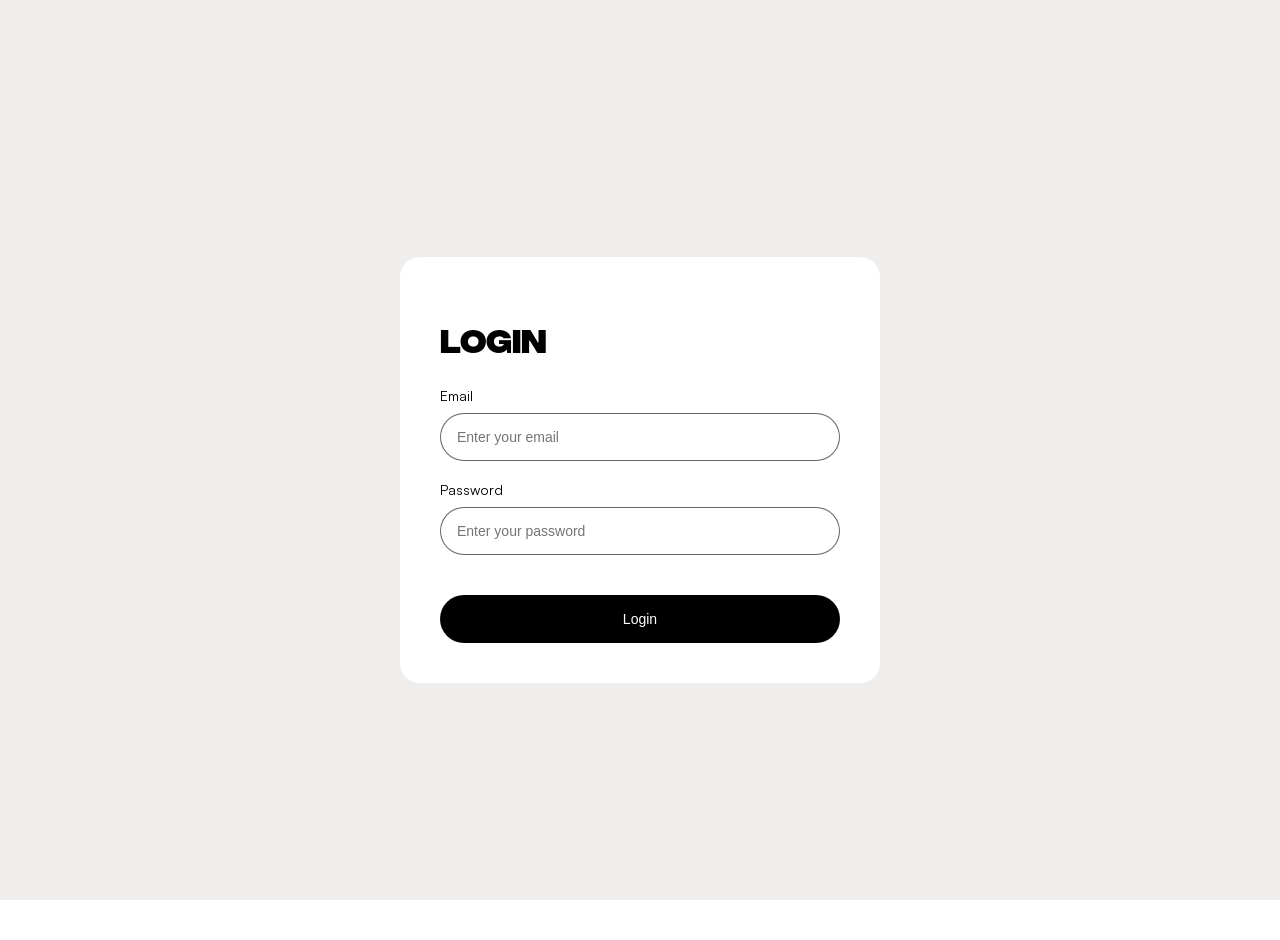
==== commit b234b68d: "logout and othe remaining tweaks done" ====
--- a/cart.html
+++ b/cart.html
@@ -51,6 +51,7 @@
                         />
                     </div>
                     <div class="header__nav-secondary-icons">
+                        <button class="logout">Logout</button>
                         <img
                             src="./assets/icons/navbar icons/search-icon.svg"
                             alt="search-icon"
@@ -59,6 +60,7 @@
                         <img
                             src="./assets/icons/navbar icons/card-icon.svg"
                             alt="cart-icon"
+                            class="header__cart-icon"
                         />
                         <img
                             src="./assets/icons/navbar icons/account-icon.svg"
@@ -313,5 +315,7 @@
         </footer>
 
         <script type="module" src="./js/cart.js"></script>
+        <script type="module" src="./js/auth.js"></script>
+        <script type="module" src="./js/logout.js"></script>
     </body>
 </html>
--- a/css/main.css
+++ b/css/main.css
@@ -56,6 +56,23 @@
   border: 1px solid rgba(0, 0, 0, 0.1254901961);
   background: transparent;
   color: #000000;
+}
+
+.logout {
+  padding: 0.625rem 0.625rem;
+  border: none;
+  border-radius: 1.25rem;
+  background-color: #000000;
+  color: #ffffff;
+  font-family: "Satoshi";
+  font-size: 0.875rem;
+  cursor: pointer;
+}
+
+#quantity-increase,
+#quantity-decrease {
+  border: none;
+  font-size: 1.25rem;
 }
 
 .header__nav-primary {
@@ -1139,7 +1156,7 @@
   margin-bottom: 1rem;
 }
 .product-details__current-price {
-  font-family: "Integral CF";
+  font-family: "Satoshi";
   font-size: 2rem;
   font-weight: 700;
 }
@@ -1343,6 +1360,7 @@
   }
   .product-details__current-price,
   .product-details__old-price {
+    font-family: "Satoshi";
     font-size: 1.5rem;
   }
   .product-details__discount {
@@ -1431,13 +1449,14 @@
   padding: 1.25rem;
 }
 .cart__summary {
+  font-family: "Satoshi";
   border: 1px solid rgba(0, 0, 0, 0.6);
   border-radius: 1.25rem;
   padding: 1.5rem;
 }
 .cart__summary-title {
   margin: 0 0 1.5rem;
-  font-family: "Integral CF";
+  font-family: "Satoshi";
   font-size: 1.5rem;
   line-height: 1;
   font-weight: 700;
@@ -1588,9 +1607,9 @@
 }
 .cart-item__name {
   margin: 0 0 0.5rem;
-  font-family: "Integral CF";
-  font-size: 1.125rem;
-  font-weight: 600;
+  font-family: "Satoshi";
+  font-size: 1.25rem;
+  font-weight: 7600;
 }
 .cart-item__size, .cart-item__color {
   margin: 0 0 0.375rem;
@@ -1655,6 +1674,7 @@
     border-radius: 1rem;
   }
   .cart__summary-title {
+    font-family: "Satoshi";
     margin-bottom: 1.25rem;
     font-size: 1.25rem;
   }
@@ -1727,4 +1747,62 @@
     width: calc(100% - 3rem);
     padding: 1.5rem;
   }
+}
+.login {
+  min-height: 100vh;
+  display: flex;
+  justify-content: center;
+  align-items: center;
+  padding: 1.25rem;
+  background-color: #f0eeed;
+}
+.login__box {
+  width: 100%;
+  max-width: 25rem;
+  padding: 2.5rem;
+  border-radius: 1.25rem;
+  background-color: #ffffff;
+}
+.login__title {
+  margin-bottom: 1.875rem;
+  font-family: "Integral CF";
+  font-size: 2rem;
+  font-weight: 700;
+}
+.login__form {
+  display: flex;
+  flex-direction: column;
+  gap: 1.25rem;
+}
+.login__field {
+  display: flex;
+  flex-direction: column;
+  gap: 0.5rem;
+  font-family: "Satoshi";
+  font-size: 0.875rem;
+}
+.login__input {
+  width: 100%;
+  height: 3rem;
+  box-sizing: border-box;
+  padding: 0 1rem;
+  border: 1px solid rgba(0, 0, 0, 0.6);
+  border-radius: 1.5rem;
+  outline: none;
+  font-size: 0.875rem;
+}
+.login__message {
+  margin: 0;
+  font-family: "Satoshi";
+  font-size: 0.8125rem;
+}
+.login__button {
+  width: 100%;
+  height: 3rem;
+  border: none;
+  border-radius: 1.5rem;
+  background-color: #000000;
+  color: #ffffff;
+  font-size: 0.875rem;
+  cursor: pointer;
 }/*# sourceMappingURL=main.css.map */
